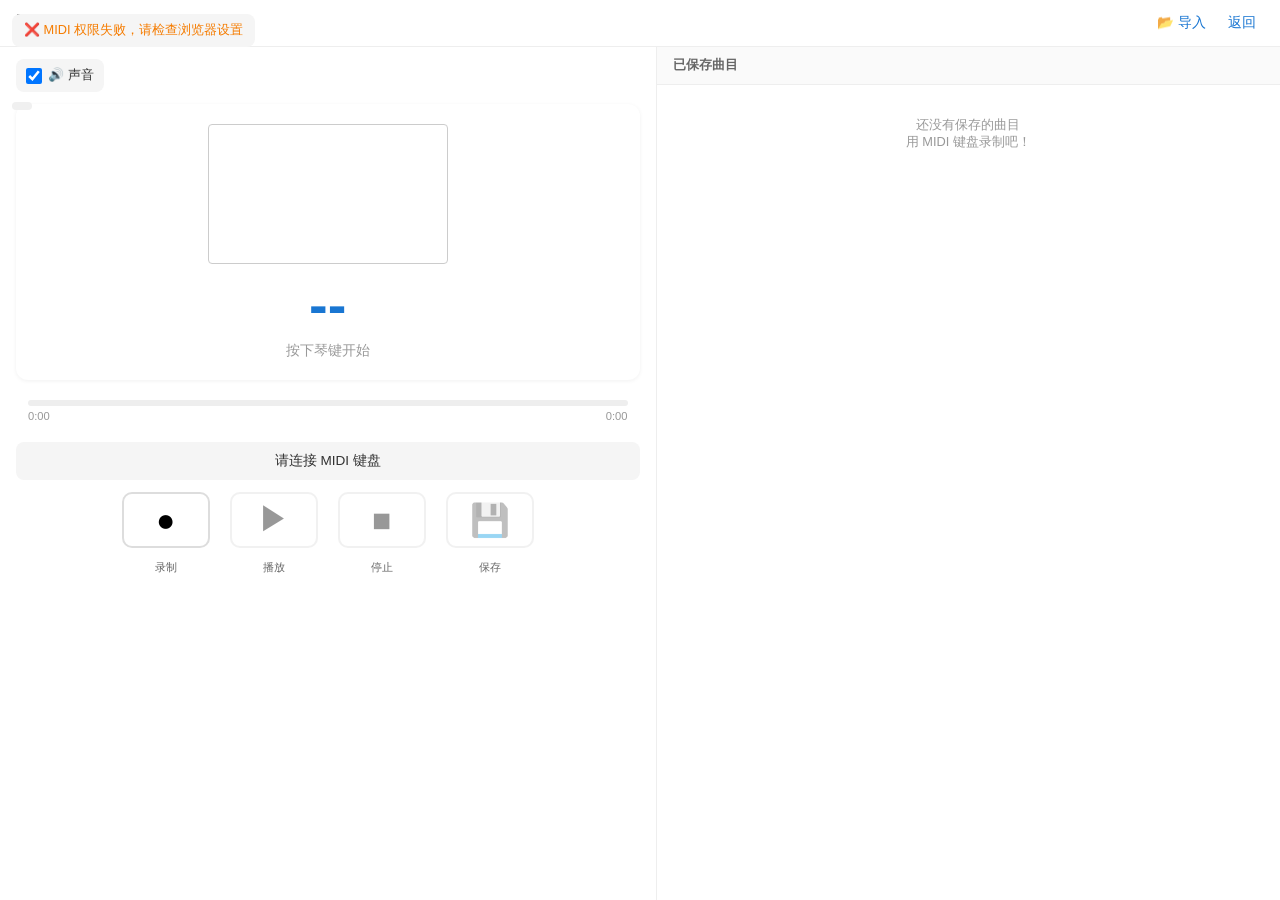
==== recoder/index.html @ d9524396 "accept" ====
<!DOCTYPE html>
<html lang="zh-CN">

<head>
  <meta charset="UTF-8">
  <meta name="viewport" content="width=device-width, initial-scale=1.0, maximum-scale=1.0, user-scalable=no">
  <title>钢琴录制器</title>
  <link rel="stylesheet" href="css/style.css">
  <style>
    * {
      box-sizing: border-box;
    }

    body {
      background: #f5f5f5;
      font-family: -apple-system, "PingFang SC", "Microsoft YaHei", sans-serif;
      color: #333;
      min-height: 100vh;
      display: flex;
      flex-direction: column;
      margin: 0;
    }

    /* 顶部导航 */
    .page-header {
      padding: 10px 16px;
      background: #fff;
      border-bottom: 1px solid #eee;
      display: flex;
      align-items: center;
      justify-content: space-between;
      position: sticky;
      top: 0;
      z-index: 100;
    }

    .page-header h1 {
      font-size: 1rem;
      margin: 0;
    }

    .page-header a,
    .page-header button {
      color: #1976d2;
      text-decoration: none;
      font-size: 0.85rem;
      background: none;
      border: none;
      cursor: pointer;
      padding: 4px 8px;
      border-radius: 4px;
    }

    .page-header button:hover {
      background: #e3f2fd;
    }

    .header-actions {
      display: flex;
      gap: 6px;
      align-items: center;
    }

    #importMidiInput {
      display: none;
    }

    /* 左侧列（竖屏时垂直排列） */
    .left-column {
      display: flex;
      flex-direction: column;
      flex: 1;
      min-height: 0;
      overflow: hidden;
    }

    .recorder-main {
      display: flex;
      flex-direction: column;
      flex: 1;
      min-height: 0;
      overflow: hidden;
    }

    /* 控制面板（竖屏时顶部固定） */
    .control-panel {
      background: #fff;
      padding: 12px 16px;
      display: flex;
      flex-direction: column;
      gap: 12px;
    }

    .control-row {
      display: flex;
      align-items: center;
      gap: 12px;
    }

    .midi-status-bar {
      flex: 1;
      text-align: center;
      padding: 8px 12px;
      background: #f5f5f5;
      border-radius: 8px;
      font-size: 0.8rem;
      color: #666;
    }

    .midi-status-bar.connected {
      color: #2e7d32;
    }

    .midi-status-bar.disconnected {
      color: #f57c00;
    }

    .sound-toggle {
      display: flex;
      align-items: center;
      gap: 6px;
      padding: 8px 10px;
      background: #f5f5f5;
      border-radius: 8px;
      font-size: 0.8rem;
      cursor: pointer;
      white-space: nowrap;
    }

    .sound-toggle input {
      width: 16px;
      height: 16px;
    }

    /* 音符显示 */
    .note-display {
      background: #fff;
      border-radius: 12px;
      padding: 20px;
      text-align: center;
      box-shadow: 0 1px 4px rgba(0,0,0,0.06);
    }

    .note-display .current-note {
      font-size: 3.5rem;
      font-weight: 700;
      color: #1976d2;
      margin-bottom: 4px;
    }

    .note-display .current-note.off {
      color: #bbb;
    }

    .note-display .current-octave {
      font-size: 0.9rem;
      color: #999;
    }

    .note-display .midi-vel {
      font-size: 0.75rem;
      color: #bbb;
      margin-top: 2px;
    }

    /* 录制状态 */
    .record-status {
      text-align: center;
      font-size: 0.85rem;
      padding: 10px;
      border-radius: 8px;
      background: #f5f5f5;
    }

    .record-status.recording {
      background: #ffebee;
      color: #c62828;
    }

    .record-status.playing {
      background: #e3f2fd;
      color: #1976d2;
    }

    /* 录制控制按钮 */
    .record-controls {
      display: flex;
      justify-content: center;
      gap: 20px;
    }

    .recorder-btn {
      width: 56px;
      height: 56px;
      border-radius: 50%;
      border: 2px solid #ddd;
      background: #fff;
      cursor: pointer;
      display: flex;
      align-items: center;
      justify-content: center;
      font-size: 1.3rem;
      transition: all 0.2s ease;
    }

    .recorder-btn:hover {
      transform: scale(1.05);
    }

    .recorder-btn:disabled {
      opacity: 0.4;
      cursor: not-allowed;
    }

    .recorder-btn:disabled:hover {
      transform: none;
    }

    .recorder-btn.rec-btn.active {
      background: #f44336;
      border-color: #f44336;
      color: #fff;
      animation: recPulse 1s ease infinite;
    }

    @keyframes recPulse {
      0%, 100% { box-shadow: 0 0 0 0 rgba(244, 67, 54, 0.5); }
      50% { box-shadow: 0 0 0 10px rgba(244, 67, 54, 0); }
    }

    .btn-label {
      font-size: 0.7rem;
      color: #666;
      margin-top: 4px;
      text-align: center;
    }

    .btn-group {
      display: flex;
      flex-direction: column;
      align-items: center;
    }

    /* 进度条 */
    .progress-container {
      padding: 8px 12px;
      background: #fff;
      border-radius: 8px;
    }

    .progress-bar {
      width: 100%;
      height: 6px;
      background: #eee;
      border-radius: 3px;
      cursor: pointer;
      position: relative;
    }

    .progress-fill {
      height: 100%;
      background: #1976d2;
      border-radius: 3px;
      width: 0%;
      transition: width 0.1s linear;
    }

    .progress-info {
      display: flex;
      justify-content: space-between;
      font-size: 0.7rem;
      color: #999;
      margin-top: 4px;
    }

    /* 曲目列表 */
    .song-list-panel {
      background: #fff;
      border-radius: 12px 12px 0 0;
      box-shadow: 0 -2px 8px rgba(0,0,0,0.06);
      display: flex;
      flex-direction: column;
      flex: 1;
      overflow: hidden;
      min-height: 0;
    }

    .song-list-header {
      padding: 10px 16px;
      font-weight: 600;
      font-size: 0.8rem;
      color: #666;
      background: #fafafa;
      border-bottom: 1px solid #eee;
      flex-shrink: 0;
    }

    .song-list {
      flex: 1;
      overflow-y: auto;
      padding: 8px 12px;
    }

    .song-item {
      padding: 10px;
      border-radius: 8px;
      cursor: pointer;
      display: flex;
      align-items: center;
      gap: 8px;
      margin-bottom: 4px;
    }

    .song-item:hover {
      background: #f5f5f5;
    }

    .song-item.playing {
      background: #e3f2fd;
    }

    .song-item .song-icon {
      font-size: 1.1rem;
    }

    .song-item .song-info {
      flex: 1;
      min-width: 0;
    }

    .song-item .song-name {
      font-size: 0.85rem;
      color: #333;
      white-space: nowrap;
      overflow: hidden;
      text-overflow: ellipsis;
    }

    .song-item .song-meta {
      font-size: 0.7rem;
      color: #999;
    }

    .song-item .del-btn,
    .song-item .export-btn,
    .song-item .edit-btn {
      width: 28px;
      height: 28px;
      border: none;
      background: #f5f5f5;
      color: #666;
      border-radius: 50%;
      cursor: pointer;
      font-size: 0.9rem;
      display: flex;
      align-items: center;
      justify-content: center;
      opacity: 1;
      flex-shrink: 0;
    }

    .song-item .export-btn {
      background: #e3f2fd;
      color: #1976d2;
    }

    .song-item .edit-btn {
      background: #fff3e0;
      color: #f57c00;
    }

    .empty-list {
      text-align: center;
      color: #999;
      font-size: 0.8rem;
      padding: 24px;
    }

    /* 横屏 / 桌面 */
    @media (min-width: 900px) {
      html, body {
        height: 100%;
        overflow: hidden;
      }

      body.recorder-body {
        flex-direction: row;
      }

      /* 左侧列：header + (controls | song-list) */
      .left-column {
        display: flex;
        flex-direction: column;
        width: 480px;
        flex-shrink: 0;
        height: 100%;
        overflow: hidden;
      }

      .page-header {
        flex-shrink: 0;
        height: auto;
      }

      .recorder-main {
        flex: 1;
        flex-direction: row;
        overflow: hidden;
        min-height: 0;
        padding: 0;
        gap: 0;
      }

      .control-panel {
        flex: 1;
        background: #fff;
        min-width: 0;
        overflow-y: auto;
        border-radius: 0;
        box-shadow: none;
      }

      .song-list-panel {
        width: 300px;
        flex-shrink: 0;
        border-radius: 0;
        box-shadow: none;
        border-left: 1px solid #eee;
        height: 100%;
      }

      .song-list {
        height: 100%;
      }
    }

      .song-list-header {
        position: sticky;
        top: 0;
      }
    }
  </style>
</head>

<body class="recorder-body">
  <!-- 左侧：竖屏布局的控制区 -->
  <div class="left-column">
    <div class="page-header">
      <h1>🎹 钢琴录制器</h1>
      <div class="header-actions">
        <button id="importMidiBtn">📂 导入</button>
        <input type="file" id="importMidiInput" accept=".mid,.midi">
        <a href="index.html">返回</a>
      </div>
    </div>

    <div class="recorder-main">
      <!-- 控制面板 -->
      <div class="control-panel">
        <div class="control-row">
          <div class="midi-status-bar" id="midiStatus">🎹 等待 MIDI 设备...</div>
          <label class="sound-toggle">
            <input type="checkbox" id="soundToggle" checked>
            <span>🔊 声音</span>
          </label>
        </div>

        <div class="note-display">
          <canvas id="staffCanvas" style="width:240px;height:140px;display:block;margin:0 auto 8px;background:#fff;border:1px solid #ccc;border-radius:4px"></canvas>
          <div class="current-note" id="currentNote">--</div>
          <div class="current-octave" id="currentOctave">按下琴键开始</div>
          <div class="midi-vel" id="velDisplay"></div>
        </div>

        <div class="progress-container">
          <div class="progress-bar" id="progressBar">
            <div class="progress-fill" id="progressFill"></div>
          </div>
          <div class="progress-info">
            <span id="progressStart">0:00</span>
            <span id="progressEnd">0:00</span>
          </div>
        </div>

        <div class="record-status" id="recordStatus">准备就绪 - 请连接 MIDI 键盘</div>

        <div class="record-controls">
          <div class="btn-group">
            <button class="recorder-btn rec-btn" id="recBtn">●</button>
            <div class="btn-label">录制</div>
          </div>
          <div class="btn-group">
            <button class="recorder-btn" id="playBtn" disabled>▶</button>
            <div class="btn-label">播放</div>
          </div>
          <div class="btn-group">
            <button class="recorder-btn" id="stopBtn" disabled>■</button>
            <div class="btn-label">停止</div>
          </div>
          <div class="btn-group">
            <button class="recorder-btn" id="saveBtn" disabled>💾</button>
            <div class="btn-label">保存</div>
          </div>
        </div>
      </div>

      <!-- 曲目列表 -->
      <div class="song-list-panel">
        <div class="song-list-header">已保存曲目</div>
        <div class="song-list" id="songList"></div>
      </div>
    </div>
  </div>

  <script src="js/config.js"></script>
  <script src="js/audio.js"></script>
  <script src="js/midi.js"></script>
  <script src="js/staff.js"></script>
  <script>
    const recordStatus = document.getElementById('recordStatus');
    const currentNoteEl = document.getElementById('currentNote');
    const currentOctaveEl = document.getElementById('currentOctave');
    const velDisplayEl = document.getElementById('velDisplay');
    const recBtn = document.getElementById('recBtn');
    const playBtn = document.getElementById('playBtn');
    const stopBtn = document.getElementById('stopBtn');
    const saveBtn = document.getElementById('saveBtn');
    const midiStatusEl = document.getElementById('midiStatus');
    const songListEl = document.getElementById('songList');
    const progressFill = document.getElementById('progressFill');
    const progressBar = document.getElementById('progressBar');
    const progressStart = document.getElementById('progressStart');
    const progressEnd = document.getElementById('progressEnd');
    const soundToggle = document.getElementById('soundToggle');

    let isRecording = false;
    let isPlaying = false;
    let recordedEvents = [];
    let recordStartTime = 0;
    let playbackIndex = 0;
    let playbackTimeout = null;
    let savedSongs = JSON.parse(localStorage.getItem('piano_recordings_v2') || '[]');
    let currentPlayingIndex = -1;
    let midiConnected = false;
    let currentSongEvents = null;

    // 声音开关 - 从 localStorage 读取或默认开启
    const savedSound = localStorage.getItem('piano_sound_enabled');
    const initialSound = savedSound === null ? true : savedSound === 'true';
    soundEnabled = initialSound;
    soundToggle.checked = soundEnabled;
    soundToggle.parentElement.querySelector('span').textContent = soundEnabled ? '🔊 声音' : '🔇 静音';

    // 点击任意按钮时初始化音频
    function initAudioOnFirstClick() {
      if (typeof initAudio === 'function') initAudio();
      document.removeEventListener('click', initAudioOnFirstClick);
    }
    document.addEventListener('click', initAudioOnFirstClick);

    soundToggle.addEventListener('change', () => {
      soundEnabled = soundToggle.checked;
      localStorage.setItem('piano_sound_enabled', soundEnabled);
      soundToggle.parentElement.querySelector('span').textContent = soundEnabled ? '🔊 声音' : '🔇 静音';
    });

    // 格式化时间
    function formatTime(ms) {
      const seconds = Math.floor(ms / 1000);
      const mins = Math.floor(seconds / 60);
      const secs = seconds % 60;
      return `${mins}:${secs.toString().padStart(2, '0')}`;
    }

    // 更新进度条
    function updateProgress(eventIndex, totalEvents, events) {
      if (!events || totalEvents === 0) {
        progressFill.style.width = '0%';
        progressStart.textContent = '0:00';
        progressEnd.textContent = '0:00';
        return;
      }
      const percent = totalEvents > 0 ? (eventIndex / totalEvents) * 100 : 0;
      progressFill.style.width = percent + '%';
      const cur = eventIndex < events.length ? events[eventIndex].t : events[events.length - 1].t;
      const end = events[events.length - 1].t;
      progressStart.textContent = formatTime(cur);
      progressEnd.textContent = formatTime(end);
    }

    // 进度条点击跳转
    progressBar.addEventListener('click', (e) => {
      if (!isPlaying || !currentSongEvents || currentSongEvents.length === 0) return;
      const rect = progressBar.getBoundingClientRect();
      const percent = (e.clientX - rect.left) / rect.width;
      const targetEventIndex = Math.floor(percent * currentSongEvents.length);
      if (targetEventIndex >= 0 && targetEventIndex < currentSongEvents.length) {
        clearTimeout(playbackTimeout);
        playbackIndex = targetEventIndex;
        playNextEvent();
      }
    });

    // 格式化音符名称 (如 C5, B5 显示为大写字母+数字角标)
    function formatNoteName(midiNote) {
      const notes = ['C', 'C#', 'D', 'D#', 'E', 'F', 'F#', 'G', 'G#', 'A', 'A#', 'B'];
      const noteIndex = midiNote % 12;
      const octave = Math.floor(midiNote / 12) - 1;
      const baseName = notes[noteIndex];
      // 只需要显示到 C6
      if (octave >= 6) return baseName + '6';
      return baseName + octave;
    }

    // 显示音符 - 使用 requestAnimationFrame 异步渲染
    // 从 staff.js 获取 canvas，因为 staff.js 移除了全局变量
    function renderNote(params) {
      const { type, info, m, v } = params;
      const staffCanvas = document.getElementById('staffCanvas');
      if (type === 'on') {
        currentNoteEl.textContent = formatNoteName(m);
        currentNoteEl.classList.remove('off');
        currentOctaveEl.textContent = `MIDI: ${m}`;
        velDisplayEl.textContent = `力度: ${v}`;

        // 绘制五线谱 - 只显示当前按下的音符
        if (info && staffCanvas) {
          // 随机决定显示升号还是降号
          const noteData = { ...info, useFlat: Math.random() > 0.5 };
          const mode = m >= 60 ? 'rh' : 'lh';
          drawGameStaff(mode, mode === 'rh' ? noteData : null, mode === 'lh' ? noteData : null, false, '', null, [], staffCanvas);
        }
      } else {
        currentNoteEl.textContent = formatNoteName(m);
        currentNoteEl.classList.add('off');
        currentOctaveEl.textContent = `MIDI: ${m}`;
        velDisplayEl.textContent = '';
      }
    }

    function displayNote(type, m, v) {
      const info = NOTES_DATA.find(n => n.m === m);
      requestAnimationFrame(() => renderNote({ type, info, m, v }));
    }

    // NOTE ON
    function handleKeyOn(m, velocity = 100) {
      if (soundEnabled) playNoteSound(m, velocity);
      sendMIDINoteOn && sendMIDINoteOn(m, velocity);
      displayNote('on', m, velocity);
      if (isRecording) {
        const t = Date.now() - recordStartTime;
        recordedEvents.push({ type: 'on', m, v: velocity, t });
        recordStatus.textContent = `🔴 录制中... ${recordedEvents.length} 事件`;
        updateProgress(recordedEvents.length, recordedEvents.length, recordedEvents);
      }
    }

    // NOTE OFF
    function handleKeyOff(m, velocity = 0) {
      sendMIDINoteOff && sendMIDINoteOff(m, velocity);
      displayNote('off', m, velocity);
      if (isRecording) {
        const t = Date.now() - recordStartTime;
        recordedEvents.push({ type: 'off', m, v: velocity, t });
        recordStatus.textContent = `🔴 录制中... ${recordedEvents.length} 事件`;
        updateProgress(recordedEvents.length, recordedEvents.length, recordedEvents);
      }
    }

    function updateMidiStatus(text, connected) {
      midiStatusEl.textContent = text;
      midiStatusEl.className = 'midi-status-bar ' + (connected ? 'connected' : 'disconnected');
      midiConnected = connected;
      updateRecordStatus();
    }

    function updateRecordStatus() {
      if (!midiConnected) {
        recordStatus.textContent = '请连接 MIDI 键盘';
        recordStatus.className = 'record-status';
        return;
      }
      if (isRecording) {
        recordStatus.textContent = `🔴 录制中... ${recordedEvents.length} 事件`;
        recordStatus.className = 'record-status recording';
      } else if (isPlaying) {
        recordStatus.textContent = '▶ 播放中...';
        recordStatus.className = 'record-status playing';
      } else if (recordedEvents.length > 0) {
        recordStatus.textContent = `已录制 ${recordedEvents.length} 事件，可播放或保存`;
        recordStatus.className = 'record-status';
      } else {
        recordStatus.textContent = '✅ MIDI 已连接，开始弹奏录制';
        recordStatus.className = 'record-status';
      }
    }

    function startRecording() {
      if (!midiConnected) { alert('请先连接 MIDI 键盘！'); return; }
      if (isPlaying) stopPlayback();
      recordedEvents = [];
      recordStartTime = Date.now();
      isRecording = true;
      isPlaying = false;
      recBtn.classList.add('active');
      playBtn.disabled = true;
      stopBtn.disabled = false;
      saveBtn.disabled = true;
      currentSongEvents = null;
      updateProgress(0, 0, null);
      updateRecordStatus();
    }

    function stopRecording() {
      isRecording = false;
      recBtn.classList.remove('active');
      playBtn.disabled = recordedEvents.length === 0;
      stopBtn.disabled = true;
      saveBtn.disabled = recordedEvents.length === 0;
      currentSongEvents = recordedEvents;
      updateProgress(0, recordedEvents.length, recordedEvents);
      updateRecordStatus();
    }

    function playRecording() {
      if (recordedEvents.length === 0) return;
      if (isPlaying) { stopPlayback(); return; }
      isPlaying = true;
      isRecording = false;
      playbackIndex = 0;
      recBtn.disabled = true;
      playBtn.textContent = '⏸';
      stopBtn.disabled = false;
      saveBtn.disabled = true;
      currentSongEvents = recordedEvents;
      updateRecordStatus();
      playNextEvent();
    }

    function playNextEvent() {
      if (!isPlaying || !currentSongEvents || playbackIndex >= currentSongEvents.length) {
        stopPlayback();
        updateRecordStatus();
        return;
      }
      const ev = currentSongEvents[playbackIndex];
      if (ev.type === 'on') {
        if (soundEnabled) playNoteSound(ev.m, ev.v);
        sendMIDINoteOn && sendMIDINoteOn(ev.m, ev.v);
        displayNote('on', ev.m, ev.v);
      } else {
        sendMIDINoteOff && sendMIDINoteOff(ev.m, ev.v);
        displayNote('off', ev.m, ev.v);
      }
      updateProgress(playbackIndex, currentSongEvents.length, currentSongEvents);
      playbackIndex++;
      let delay = 100;
      if (playbackIndex < currentSongEvents.length) {
        delay = currentSongEvents[playbackIndex].t - ev.t;
        delay = Math.max(0, Math.min(5000, delay));
      }
      playbackTimeout = setTimeout(playNextEvent, delay);
    }

    function stopPlayback() {
      isPlaying = false;
      if (playbackTimeout) { clearTimeout(playbackTimeout); playbackTimeout = null; }
      playBtn.textContent = '▶';
      recBtn.disabled = false;
      playBtn.disabled = recordedEvents.length === 0;
      stopBtn.disabled = true;
      saveBtn.disabled = recordedEvents.length === 0;
      updateProgress(playbackIndex, currentSongEvents ? currentSongEvents.length : 0, currentSongEvents);
    }

    function clearDisplay() {
      currentNoteEl.textContent = '--';
      currentNoteEl.classList.remove('off');
      currentOctaveEl.textContent = '按下琴键开始';
      velDisplayEl.textContent = '';
    }

    function saveRecording() {
      if (recordedEvents.length === 0) return;
      const name = '我的作品 ' + (savedSongs.length + 1);
      const song = { name, events: recordedEvents, date: new Date().toLocaleDateString() };
      savedSongs.push(song);
      localStorage.setItem('piano_recordings_v2', JSON.stringify(savedSongs));
      renderSongList();
      recordStatus.textContent = `💾 "${name}" 已保存！`;
      updateRecordStatus();
    }

    function playSong(index) {
      const song = savedSongs[index];
      if (!song) return;
      if (isPlaying) stopPlayback();
      currentPlayingIndex = index;
      currentSongEvents = song.events;
      renderSongList();
      isPlaying = true;
      isRecording = false;
      playbackIndex = 0;
      recBtn.disabled = true;
      playBtn.textContent = '⏸';
      stopBtn.disabled = false;
      saveBtn.disabled = true;
      recordStatus.textContent = `▶ ${song.name}`;
      recordStatus.className = 'record-status playing';
      playNextEvent();
    }

    function deleteSong(index) {
      if (!confirm('确定删除这首曲子？')) return;
      savedSongs.splice(index, 1);
      localStorage.setItem('piano_recordings_v2', JSON.stringify(savedSongs));
      renderSongList();
    }

    function renderSongList() {
      if (savedSongs.length === 0) {
        songListEl.innerHTML = '<div class="empty-list">还没有保存的曲目<br>用 MIDI 键盘录制吧！</div>';
        return;
      }
      songListEl.innerHTML = savedSongs.map((song, i) => `
        <div class="song-item ${currentPlayingIndex === i ? 'playing' : ''}" onclick="playSong(${i})">
          <span class="song-icon">🎹</span>
          <div class="song-info">
            <div class="song-name">${song.name}</div>
            <div class="song-meta">${song.events.length}事件 · ${song.date}</div>
          </div>
          <button class="edit-btn" onclick="event.stopPropagation(); editSong(${i})" title="编辑">✏️</button>
          <button class="export-btn" onclick="event.stopPropagation(); exportSong(${i})" title="导出">📤</button>
          <button class="del-btn" onclick="event.stopPropagation(); deleteSong(${i})">×</button>
        </div>
      `).join('');
    }

    function editSong(index) {
      const song = savedSongs[index];
      if (!song) return;
      const newName = prompt('请输入新的曲名：', song.name);
      if (!newName || newName === song.name) return;
      savedSongs[index].name = newName;
      localStorage.setItem('piano_recordings_v2', JSON.stringify(savedSongs));
      renderSongList();
    }

    recBtn.addEventListener('click', () => { if (isRecording) stopRecording(); else startRecording(); });
    playBtn.addEventListener('click', playRecording);
    stopBtn.addEventListener('click', () => { stopPlayback(); });
    saveBtn.addEventListener('click', saveRecording);

    window.handleKeyOn = handleKeyOn;
    window.handleKeyOff = handleKeyOff;

    // =====================
    // MIDI 导入
    // =====================
    const importMidiBtn = document.getElementById('importMidiBtn');
    const importMidiInput = document.getElementById('importMidiInput');

    importMidiBtn.addEventListener('click', () => importMidiInput.click());
    importMidiInput.addEventListener('change', (e) => {
      const file = e.target.files[0];
      if (!file) return;
      const reader = new FileReader();
      reader.onload = (ev) => {
        try {
          const events = parseMidiFile(ev.target.result, file.name);
          if (events && events.length > 0) {
            recordedEvents = events;
            currentSongEvents = events;
            playBtn.disabled = false;
            saveBtn.disabled = false;
            updateRecordStatus();
            recordStatus.textContent = `📥 已导入 ${events.length} 事件`;
            updateProgress(0, events.length, events);
          } else {
            alert('未能解析MIDI文件或文件中没有音符事件');
          }
        } catch (err) {
          alert('解析MIDI文件失败: ' + err.message);
        }
      };
      reader.readAsArrayBuffer(file);
      e.target.value = '';
    });

    function parseMidiFile(buffer, fileName) {
      const view = new DataView(buffer);
      const events = [];
      if (readStr(view, 0, 4) !== 'MThd') throw new Error('无效的MIDI文件');
      const headerLen = view.getUint32(4, false);
      const format = view.getUint16(8, false);
      const numTracks = view.getUint16(10, false);
      const ticksPerQuarter = view.getUint16(12, false);
      if (ticksPerQuarter === 0) throw new Error('不支持的TicksPerQuarter');

      let offset = 8 + headerLen;
      const defTempo = 500000;

      for (let track = 0; track < numTracks; track++) {
        if (readStr(view, offset, 4) !== 'MTrk') break;
        const trackLen = view.getUint32(offset + 4, false);
        offset += 8;
        const trackEnd = offset + trackLen;
        let trackTicks = 0;
        const runningStatus = { cmd: 0 };

        while (offset < trackEnd) {
          const delta = readVarLen(view, offset);
          offset += delta.bytes;
          trackTicks += delta.value;
          let m = view.getUint8(offset);
          offset++;
          let status = m;
          if ((m & 0x80) === 0) { status = runningStatus.cmd; offset--; }
          else { runningStatus.cmd = m; }
          const cmd = status & 0xf0;

          if (cmd === 0x90) {
            const note = view.getUint8(offset);
            const velocity = view.getUint8(offset + 1);
            offset += 2;
            const t = Math.round(trackTicks / ticksPerQuarter * defTempo / 1000);
            if (velocity > 0) events.push({ type: 'on', m: note, v: velocity, t });
            else events.push({ type: 'off', m: note, v: 0, t });
          } else if (cmd === 0x80) {
            const note = view.getUint8(offset);
            const velocity = view.getUint8(offset + 1);
            offset += 2;
            const t = Math.round(trackTicks / ticksPerQuarter * defTempo / 1000);
            events.push({ type: 'off', m: note, v: velocity, t });
          } else if (cmd === 0xa0) { offset += 2; }
          else if (cmd === 0xb0) { offset += 2; }
          else if (cmd === 0xc0) { offset++; }
          else if (cmd === 0xd0) { offset++; }
          else if (cmd === 0xe0) { offset += 2; }
          else if (status === 0xff) {
            const metaType = view.getUint8(offset); offset++;
            const metaLen = readVarLen(view, offset);
            offset += metaLen.bytes + metaLen.value;
          } else if (status === 0xf0 || status === 0xf7) {
            const sysexLen = readVarLen(view, offset);
            offset += sysexLen.bytes + sysexLen.value;
          }
        }
        offset = trackEnd;
      }
      events.sort((a, b) => a.t - b.t);
      return events;
    }

    function readStr(view, offset, len) {
      let s = '';
      for (let i = 0; i < len; i++) s += String.fromCharCode(view.getUint8(offset + i));
      return s;
    }

    function readVarLen(view, offset) {
      let value = 0, bytes = 0, b;
      do { b = view.getUint8(offset + bytes); bytes++; value = (value << 7) + (b & 0x7f); }
      while ((b & 0x80) !== 0 && bytes < 4);
      return { value, bytes };
    }

    // =====================
    // MIDI 导出
    // =====================
    function exportSong(index) {
      const song = savedSongs[index];
      if (!song) return;
      exportMidi(song.events, song.name);
    }

    function exportMidi(events, fileName) {
      const ticksPerQuarter = 480;
      const msToTicks = (ms) => Math.round(ms / 1000 * ticksPerQuarter * 2);
      const trackEvents = [];
      let lastTick = 0;
      events.forEach(ev => {
        const tick = msToTicks(ev.t);
        const delta = tick - lastTick;
        lastTick = tick;
        const deltaBytes = encodeVarLen(delta);
        if (ev.type === 'on') trackEvents.push(...deltaBytes, 0x90, ev.m, ev.v);
        else trackEvents.push(...deltaBytes, 0x80, ev.m, ev.v || 0);
      });
      trackEvents.push(0x00, 0xff, 0x2f, 0x00);
      const trackData = new Uint8Array(trackEvents);
      const trackLen = trackData.length;
      const trackChunk = new Uint8Array(8 + trackLen);
      const tc = new TextEncoder();
      tc.encodeInto('MTrk', trackChunk);
      trackChunk[4] = (trackLen >> 24) & 0xff; trackChunk[5] = (trackLen >> 16) & 0xff;
      trackChunk[6] = (trackLen >> 8) & 0xff; trackChunk[7] = trackLen & 0xff;
      trackChunk.set(trackData, 8);
      const headerChunk = new Uint8Array(14);
      tc.encodeInto('MThd', headerChunk);
      headerChunk[4] = 0; headerChunk[5] = 0; headerChunk[6] = 0; headerChunk[7] = 6;
      headerChunk[8] = 0; headerChunk[9] = 0; headerChunk[10] = 0; headerChunk[11] = 1;
      headerChunk[12] = (ticksPerQuarter >> 8) & 0xff; headerChunk[13] = ticksPerQuarter & 0xff;
      const midi = new Uint8Array(headerChunk.length + trackChunk.length);
      midi.set(headerChunk); midi.set(trackChunk, headerChunk.length);
      const blob = new Blob([midi], { type: 'audio/midi' });
      const url = URL.createObjectURL(blob);
      const a = document.createElement('a');
      a.href = url; a.download = fileName + '.mid'; a.click();
      URL.revokeObjectURL(url);
    }

    function encodeVarLen(value) {
      const bytes = [];
      let v = value;
      bytes.push(v & 0x7f);
      while ((v >>= 7) > 0) bytes.push((v & 0x7f) | 0x80);
      bytes.reverse();
      return bytes;
    }

    // 初始化
    renderSongList();
    initMIDI();
    updateProgress(0, 0, null);
    clearDisplay();
  </script>
</body>

</html>
---- recoder/css/style.css ----
* {
  margin: 0;
  padding: 0;
  box-sizing: border-box;
}

html, body {
  height: 100%;
  overflow: hidden;
}

body {
  font-family: -apple-system, "PingFang SC", "Microsoft YaHei", sans-serif;
  background: #f5f5f5;
  display: flex;
  flex-direction: column;
  color: #333;
  touch-action: pan-y;
}

/* ========== 设置按钮 ========== */
.settings-btn {
  position: fixed;
  top: 16px;
  right: 16px;
  z-index: 200;
  width: 44px;
  height: 44px;
  border-radius: 12px;
  background: rgba(255, 255, 255, 0.9);
  backdrop-filter: blur(10px);
  border: 1px solid rgba(0, 0, 0, 0.1);
  color: #333;
  cursor: pointer;
  display: flex;
  align-items: center;
  justify-content: center;
  transition: all 0.25s ease;
  box-shadow: 0 4px 12px rgba(0, 0, 0, 0.15);
}

.settings-btn:hover {
  background: #fff;
  transform: scale(1.05);
}

.settings-btn:active {
  transform: scale(0.95);
}

/* ========== 遮罩层 ========== */
.settings-overlay {
  position: fixed;
  inset: 0;
  background: rgba(0, 0, 0, 0.4);
  backdrop-filter: blur(4px);
  z-index: 300;
  opacity: 0;
  visibility: hidden;
  transition: opacity 0.3s ease, visibility 0.3s ease;
}

.settings-overlay.open {
  opacity: 1;
  visibility: visible;
}

/* ========== 右侧设置面板 ========== */
.settings-panel {
  position: fixed;
  top: 0;
  right: 0;
  width: 320px;
  max-width: 85vw;
  height: 100vh;
  background: #ffffff;
  backdrop-filter: blur(20px);
  z-index: 400;
  transform: translateX(100%);
  transition: transform 0.35s cubic-bezier(0.4, 0, 0.2, 1);
  display: flex;
  flex-direction: column;
  box-shadow: -4px 0 20px rgba(0, 0, 0, 0.2);
}

.settings-panel.open {
  transform: translateX(0);
}

.settings-header {
  display: flex;
  align-items: center;
  justify-content: space-between;
  padding: 20px 20px 16px;
  border-bottom: 1px solid #eee;
}

.settings-header h2 {
  font-size: 1.3rem;
  font-weight: 600;
  color: #333;
  letter-spacing: 0.02em;
}

.close-btn {
  width: 36px;
  height: 36px;
  border-radius: 10px;
  background: #f0f0f0;
  border: none;
  color: #666;
  cursor: pointer;
  display: flex;
  align-items: center;
  justify-content: center;
  transition: all 0.2s ease;
}

.close-btn:hover {
  background: #e0e0e0;
  color: #333;
}

.settings-content {
  flex: 1;
  overflow-y: auto;
  padding: 16px 20px 32px;
}

.settings-content::-webkit-scrollbar {
  width: 4px;
}

.settings-content::-webkit-scrollbar-track {
  background: transparent;
}

.settings-content::-webkit-scrollbar-thumb {
  background: #ddd;
  border-radius: 2px;
}

.midi-status {
  text-align: center;
  font-size: 0.8rem;
  padding: 10px;
  margin-bottom: 16px;
  background: #f5f5f5;
  border-radius: 10px;
  color: #888;
}

.settings-section {
  margin-bottom: 24px;
}

.settings-section h3 {
  font-size: 0.75rem;
  font-weight: 600;
  text-transform: uppercase;
  letter-spacing: 0.08em;
  color: #999;
  margin-bottom: 10px;
}

.btn-group {
  display: flex;
  flex-wrap: wrap;
  gap: 8px;
}

.btn-group button {
    padding: 0px 42px;
    /* border: 20px solid #ddd; */
    background: #fff;
    border-radius: 10px;
    cursor: pointer;
    font-size: 0.85rem;
    color: #000000;
    transition: all 0.2s ease;
    font-weight: 500;
    font-size: xx-large;
}

.btn-group button:hover {
  background: #f5f5f5;
  border-color: #ccc;
}

.btn-group button.on {
  background: #333;
  color: #fff;
  border-color: #333;
  font-weight: 600;
  box-shadow: 0 2px 8px rgba(0, 0, 0, 0.15);
}

.custom-range {
  background: #f8f8f8;
  padding: 14px;
  border-radius: 12px;
  margin-top: -8px;
}

.range-selectors {
  display: flex;
  align-items: center;
  gap: 10px;
}

.range-selectors span {
  color: #999;
  font-size: 0.85rem;
}

.range-selectors select {
  flex: 1;
  padding: 10px 12px;
  border-radius: 8px;
  border: 1px solid #ddd;
  background: #fff;
  color: #333;
  font-size: 0.9rem;
  cursor: pointer;
  outline: none;
  transition: border-color 0.2s ease;
}

.range-selectors select:focus {
  border-color: #333;
}

.stats-section {
  background: #f8f8f8;
  padding: 16px;
  border-radius: 12px;
}

.stats-grid {
  display: grid;
  grid-template-columns: repeat(3, 1fr);
  gap: 12px;
}

.stat-item {
  text-align: center;
}

.stat-value {
  font-size: 1.8rem;
  font-weight: 700;
  color: #333;
  line-height: 1.2;
}

.stat-label {
  font-size: 0.7rem;
  color: #999;
  text-transform: uppercase;
  letter-spacing: 0.05em;
  margin-top: 4px;
}

/* ========== 主显示区域 ========== */
.main-area {
  display: flex;
  flex-direction: column;
  height: 100vh;
  padding: 0 12px;
  overflow: hidden;
}

/* ========== 顶部状态栏 ========== */
.top-bar {
  display: flex;
  align-items: center;
  justify-content: center;
  padding: 12px 4px;
  margin-top: 50px;
}
.midi-vel {
  position: fixed;
  left: 12px;
  top: 100px;
  font-size: 0.7rem;
  color: #232323;
  background: #f0f0f0;
  padding: 4px 10px;
  border-radius: 20px;
  z-index: 100;
}

.midi-status {
  position: fixed;
  left: 12px;
  top: 14px;
  font-size: 0.7rem;
  color: #999;
  background: #f0f0f0;
  padding: 4px 10px;
  border-radius: 20px;
  z-index: 100;
  max-width: 200px;
  white-space: nowrap;
  overflow: hidden;
  text-overflow: ellipsis;
}

.midi-status.connected {
  color: #2e7d32;
  background: #e8f5e9;
  white-space: normal;
  max-width: 300px;
}

.midi-status-bar {
  position: fixed;
  left: 12px;
  top: 14px;
  font-size: 0.7rem;
  color: #999;
  background: #f0f0f0;
  padding: 4px 10px;
  border-radius: 20px;
  z-index: 100;
}

.midi-status-bar.connected {
  color: #2e7d32;
  background: #e8f5e9;
}

.stats {
  display: flex;
  gap: 24px;
}

.stat {
  display: flex;
  flex-direction: column;
  align-items: center;
  min-width: 50px;
}

.stat-num {
  font-size: 1.3rem;
  font-weight: 700;
  color: #333;
  line-height: 1.2;
  transition: transform 0.1s ease;
}

.stat-text {
  font-size: 0.65rem;
  color: #999;
}

/* ========== 录制控制 ========== */
.record-controls-top {
  display: flex;
  align-items: center;
  gap: 8px;
}

.rec-btn {
  width: 36px;
  height: 36px;
  border-radius: 50%;
  border: 2px solid #ccc;
  background: #fff;
  color: #ccc;
  font-size: 1rem;
  cursor: pointer;
  display: flex;
  align-items: center;
  justify-content: center;
  transition: all 0.2s ease;
}

.rec-btn.record-on {
  background: #f44336;
  border-color: #f44336;
  color: #fff;
  animation: recPulse 1s ease infinite;
}

.rec-btn:hover {
  transform: scale(1.05);
}

.ctrl-btn {
  width: 34px;
  height: 34px;
  border-radius: 8px;
  border: 1px solid #ccc;
  background: #fff;
  color: #333;
  font-size: 0.85rem;
  cursor: pointer;
  display: flex;
  align-items: center;
  justify-content: center;
  transition: all 0.2s ease;
}

.ctrl-btn:hover {
  background: #f5f5f5;
}

@keyframes recPulse {
  0%, 100% { box-shadow: 0 0 0 0 rgba(244, 67, 54, 0.4); }
  50% { box-shadow: 0 0 0 8px rgba(244, 67, 54, 0); }
}

/* ========== 已保存曲目列表 ========== */
.saved-song-list-left {
  position: fixed;
  left: 16px;
  top: 70px;
  width: 180px;
  max-height: calc(100vh - 150px);
  background: rgba(255, 255, 255, 0.98);
  border-radius: 12px;
  box-shadow: 0 4px 16px rgba(0, 0, 0, 0.15);
  z-index: 90;
  overflow: hidden;
  display: flex;
  flex-direction: column;
}

.saved-song-list-left .list-header {
  padding: 10px 12px;
  font-size: 0.75rem;
  font-weight: 600;
  color: #666;
  background: #f5f5f5;
  border-bottom: 1px solid #eee;
}

#savedSongList {
  flex: 1;
  overflow-y: auto;
  padding: 6px;
}

#savedSongList .no-songs {
  text-align: center;
  color: #999;
  font-size: 0.75rem;
  padding: 12px;
}

.saved-song-item {
  display: flex;
  align-items: center;
  padding: 8px 6px;
  border-radius: 6px;
  gap: 6px;
}

.saved-song-item:hover {
  background: #f5f5f5;
}

.saved-song-item .song-name {
  flex: 1;
  font-size: 0.8rem;
  color: #333;
  cursor: pointer;
}

.saved-song-item .song-name:hover {
  color: #1976d2;
}

.saved-song-item .song-date {
  font-size: 0.65rem;
  color: #999;
}

.saved-song-item .del-btn {
  width: 20px;
  height: 20px;
  border: none;
  background: #ffebee;
  color: #c62828;
  border-radius: 50%;
  cursor: pointer;
  font-size: 0.9rem;
  line-height: 1;
  display: flex;
  align-items: center;
  justify-content: center;
}

.saved-song-item .del-btn:hover {
  background: #ffcdd2;
}

/* 正确数字 - 绿色 */
.stat:nth-child(1) .stat-num {
  color: #2e7d32;
}

/* 连对特效 - 答对时跳动一次 */
.stat-num.pop {
  animation: statPop 0.3s ease;
}

@keyframes statPop {
  0% { transform: scale(1); }
  50% { transform: scale(1.5); }
  100% { transform: scale(1); }
}

/* 弹对时的反馈光效 */
.fb.ok::before {
  content: '';
  position: absolute;
  inset: 0;
  background: linear-gradient(90deg, transparent, rgba(255,255,255,0.4), transparent);
  animation: shine 0.6s ease;
}

@keyframes shine {
  0% { transform: translateX(-100%); }
  100% { transform: translateX(100%); }
}

/* ========== 谱子区域 ========== */
.sb {
  flex: 1;
  display: flex;
  align-items: center;
  justify-content: center;
  background: #fff;
  border-radius: 10px;
  padding: 10px;
  box-shadow: 0 2px 8px rgba(0, 0, 0, 0.06);
  overflow: hidden;
  min-height: 0;
}

canvas#S {
  display: block;
  width: 100%;
  height: 100%;
  object-fit: contain;
}

.fb {
  text-align: center;
  font-size: 0.9rem;
  font-weight: 600;
  border-radius: 8px;
  margin: 6px 0;
  min-height: 34px;
  display: flex;
  align-items: center;
  justify-content: center;
  transition: all 0.3s ease;
  color: #333;
}

.fb.ok {
  background: #e8f5e9;
  color: #2e7d32;
  animation: pop 0.3s;
}

.fb.no {
  background: #ffebee;
  color: #c62828;
  animation: shk 0.4s;
}

.piano-wrapper {
  align-items: center;
  justify-content: center;
  padding: 8px 0;
  flex-shrink: 0;
}

/* ========== 钢琴键盘 ========== */
.piano {
  display: flex;
  justify-content: center;
  user-select: none;
}

.wk {
  flex: 0 0 42px;
  height: 140px;
  background: linear-gradient(180deg, #ffffff, #f0f0f0);
  border: 1px solid #999;
  border-right: none;
  border-radius: 0 0 4px 4px;
  cursor: pointer;
  position: relative;
  touch-action: none;
  transition: background 0.1s ease;
}

.wk:first-child {
  border-top-left-radius: 5px;
  border-bottom-left-radius: 5px;
}

.wk:last-child {
  border-right: 1px solid #999;
  border-top-right-radius: 5px;
  border-bottom-right-radius: 5px;
}

.wk:hover {
  background: linear-gradient(180deg, #fff, #e8e8e8);
}

/* 黑键hover时白键保持原色 */
.wk:has(.bk:hover) {
  background: linear-gradient(180deg, #ffffff, #f0f0f0);
}

.wk:active {
  background: linear-gradient(180deg, #e8e8e8, #ddd);
}

.wk .lb {
  position: absolute;
  bottom: 8px;
  left: 0;
  right: 0;
  text-align: center;
  font-size: 0.6rem;
  color: #666;
  font-weight: 600;
  pointer-events: none;
}

.bk {
  position: absolute;
  left: 70%;
  width: 60%;
  height: 84px;
  background: linear-gradient(180deg, #2a2a2a, #111);
  border-radius: 0 0 4px 4px;
  cursor: pointer;
  z-index: 2;
  box-shadow: 0 4px 6px rgba(0, 0, 0, 0.4);
  touch-action: none;
  transition: background 0.1s ease;
}

.bk:hover {
  background: linear-gradient(180deg, #3a3a3a, #222);
}

.bk:active {
  height: 82px;
}

.bk .lb {
  position: absolute;
  bottom: 5px;
  left: 0;
  right: 0;
  text-align: center;
  font-size: 0.5rem;
  color: #aaa;
  font-weight: 500;
  pointer-events: none;
}

.wk.ch {
  background: linear-gradient(180deg, #c8e6c9, #a5d6a7) !important;
  border-color: #66bb6a !important;
}

.wk.wh {
  background: linear-gradient(180deg, #ffcdd2, #ef9a9a) !important;
  border-color: #ef5350 !important;
}

.bk.ch {
  background: linear-gradient(180deg, #388e3c, #2e7d32) !important;
}

.bk.wh {
  background: linear-gradient(180deg, #b71c1c, #8e0000) !important;
}

.kd {
  pointer-events: none;
}

/* ========== 动画 ========== */
@keyframes pop {
  0% { transform: scale(0.95); }
  50% { transform: scale(1.03); }
  100% { transform: scale(1); }
}

@keyframes shk {
  0%, 100% { transform: translateX(0); }
  25% { transform: translateX(-5px); }
  75% { transform: translateX(5px); }
}

/* ========== 横屏模式 ========== */
@media (max-height: 500px) and (orientation: landscape) {
  body {
    padding: 0;
    background: #f5f5f5;
  }

  .settings-btn {
    top: 8px;
    right: 8px;
    width: 38px;
    height: 38px;
  }

  .settings-panel {
    width: 280px;
  }

  .settings-header {
    padding: 14px 16px 12px;
  }

  .settings-content {
    padding: 12px 16px 20px;
  }

  .settings-section {
    margin-bottom: 16px;
  }

  .btn-group button {
    padding: 8px 12px;
    font-size: 0.8rem;
  }

  .main-area {
    flex-direction: row;
    padding: 50px 8px 8px;
    max-width: none;
    gap: 8px;
  }

  .midi-status {
    position: absolute;
    left: 8px;
    top: 12px;
    font-size: 0.65rem;
    padding: 4px 8px;
    z-index: 100;
  }

  .top-bar {
    position: absolute;
    top: 10px;
    left: 50%;
    transform: translateX(-50%);
    margin-top: 0;
    padding: 0;
    background: rgba(255, 255, 255, 0.9);
    backdrop-filter: blur(8px);
    border-radius: 20px;
    box-shadow: 0 2px 8px rgba(0, 0, 0, 0.1);
  }

  .stats {
    gap: 12px;
  }

  .stat {
    min-width: 36px;
  }

  .stat-num {
    font-size: 1.1rem;
  }

  .stat-text {
    font-size: 0.55rem;
  }

  .sb {
    flex: 0.7;
    margin-bottom: 0;
    padding: 8px;
  }

  .feedback {
    position: absolute;
    top: 50px;
    left: 50%;
    transform: translateX(-50%);
    font-size: 0.8rem;
    padding: 6px 16px;
    min-height: auto;
    z-index: 10;
    background: rgba(255, 255, 255, 0.95);
    backdrop-filter: blur(8px);
    border-radius: 20px;
    box-shadow: 0 2px 8px rgba(0, 0, 0, 0.1);
  }

  .piano-wrapper {
    flex: 1.3;
    align-items: center;
  }

  .wk {
    height: 100px;
    flex: 0 0 36px;
  }

  .bk {
    left: 65%;
    width: 58%;
    height: 60px;
  }

  .bk:active {
    height: 58px;
  }

  .settings-panel.landscape-fullscreen {
    width: 100%;
    max-width: none;
  }
}

/* ========== 竖屏手机优化 ========== */
@media (max-width: 768px) and (orientation: portrait) {
  .main-area {
    padding: 50px 4px 4px;
  }

  .sb {
    min-width: 0;
  }

  canvas#S {
    max-width: 500px;
    margin: 0 auto;
  }

  .piano-wrapper {
    flex: 1.4;
  }

  .wk {
    flex: 0 0 38px !important;
  }
}

/* ========== 桌面端键盘优化 ========== */
@media (min-width: 800px) {
  .wk {
    height: 150px;
  }

  .bk {
    height: 90px;
  }

  .bk:active {
    height: 88px;
  }
}
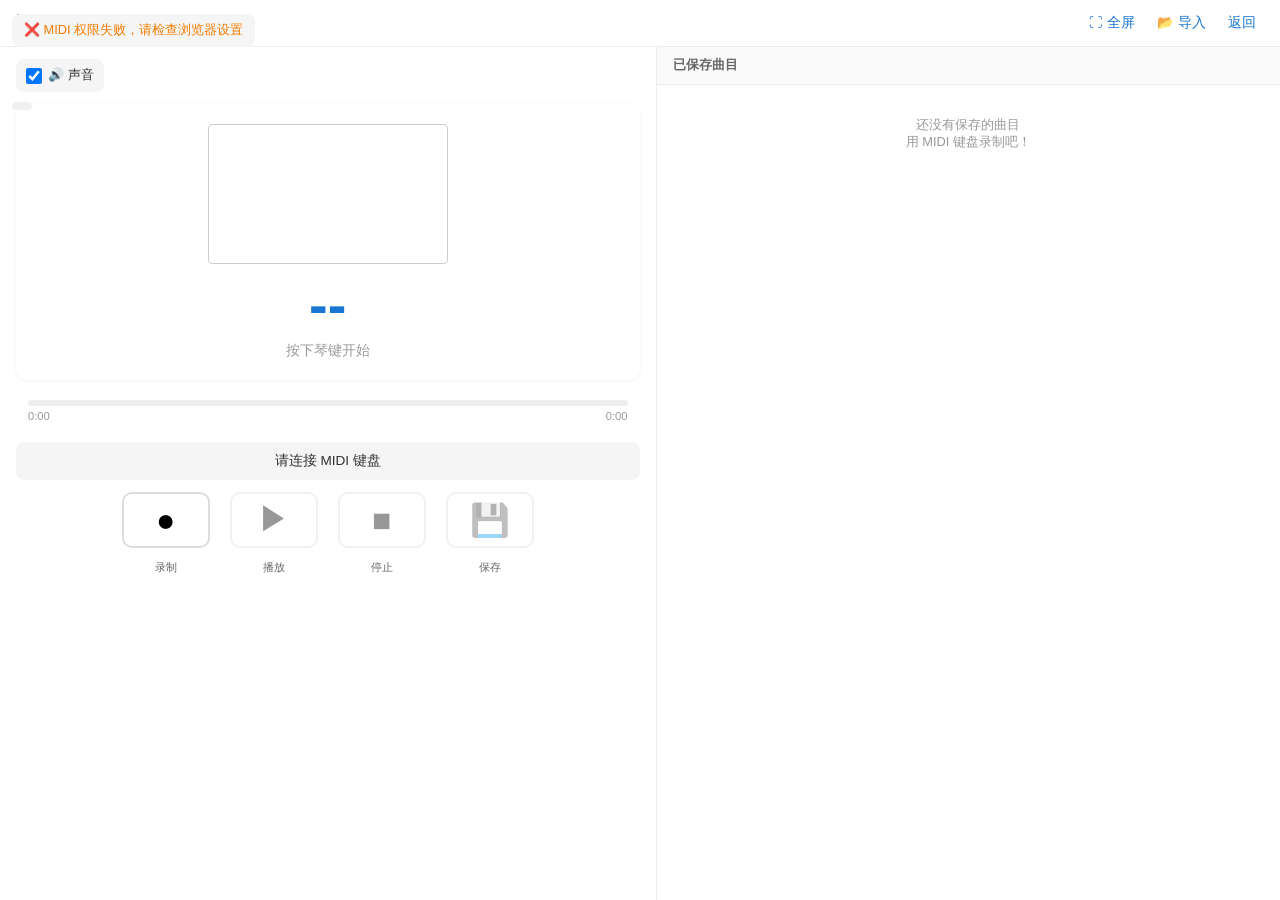
==== commit c2a37ac6: "增加两个testcert ，还有全屏功能。 这样安卓手机也好用。" ====
--- a/recoder/index.html
+++ b/recoder/index.html
@@ -3,7 +3,7 @@
 
 <head>
   <meta charset="UTF-8">
-  <meta name="viewport" content="width=device-width, initial-scale=1.0, maximum-scale=1.0, user-scalable=no">
+<meta name="viewport" content="width=device-width, initial-scale=1.0, minimum-scale=1.0">
   <title>钢琴录制器</title>
   <link rel="stylesheet" href="css/style.css">
   <style>
@@ -432,11 +432,15 @@
       .song-list {
         height: 100%;
       }
-    }
-
-      .song-list-header {
-        position: sticky;
-        top: 0;
+
+      #FullscreenBtn {
+        display: flex;
+        align-items: center;
+        gap: 4px;
+      }
+
+      #FullscreenBtn.active {
+        background: #e3f2fd;
       }
     }
   </style>
@@ -448,6 +452,7 @@
     <div class="page-header">
       <h1>🎹 钢琴录制器</h1>
       <div class="header-actions">
+        <button id="FullscreenBtn">⛶ 全屏</button>
         <button id="importMidiBtn">📂 导入</button>
         <input type="file" id="importMidiInput" accept=".mid,.midi">
         <a href="index.html">返回</a>
@@ -1020,6 +1025,36 @@
       return bytes;
     }
 
+    // 全屏功能
+    const fullscreenBtn = document.getElementById('FullscreenBtn');
+    if (fullscreenBtn) {
+      fullscreenBtn.addEventListener('click', () => {
+        if (!document.fullscreenElement) {
+          document.documentElement.requestFullscreen().then(() => {
+            fullscreenBtn.classList.add('active');
+            fullscreenBtn.textContent = '⛶ 退出';
+          }).catch(err => {
+            console.log('全屏失败:', err);
+          });
+        } else {
+          document.exitFullscreen().then(() => {
+            fullscreenBtn.classList.remove('active');
+            fullscreenBtn.textContent = '⛶ 全屏';
+          });
+        }
+      });
+
+      document.addEventListener('fullscreenchange', () => {
+        if (document.fullscreenElement) {
+          fullscreenBtn.classList.add('active');
+          fullscreenBtn.textContent = '⛶ 退出';
+        } else {
+          fullscreenBtn.classList.remove('active');
+          fullscreenBtn.textContent = '⛶ 全屏';
+        }
+      });
+    }
+
     // 初始化
     renderSongList();
     initMIDI();
--- a/recoder/css/style.css
+++ b/recoder/css/style.css
@@ -597,7 +597,6 @@
   border-radius: 0 0 4px 4px;
   cursor: pointer;
   position: relative;
-  touch-action: none;
   transition: background 0.1s ease;
 }
 
@@ -647,7 +646,6 @@
   cursor: pointer;
   z-index: 2;
   box-shadow: 0 4px 6px rgba(0, 0, 0, 0.4);
-  touch-action: none;
   transition: background 0.1s ease;
 }
 
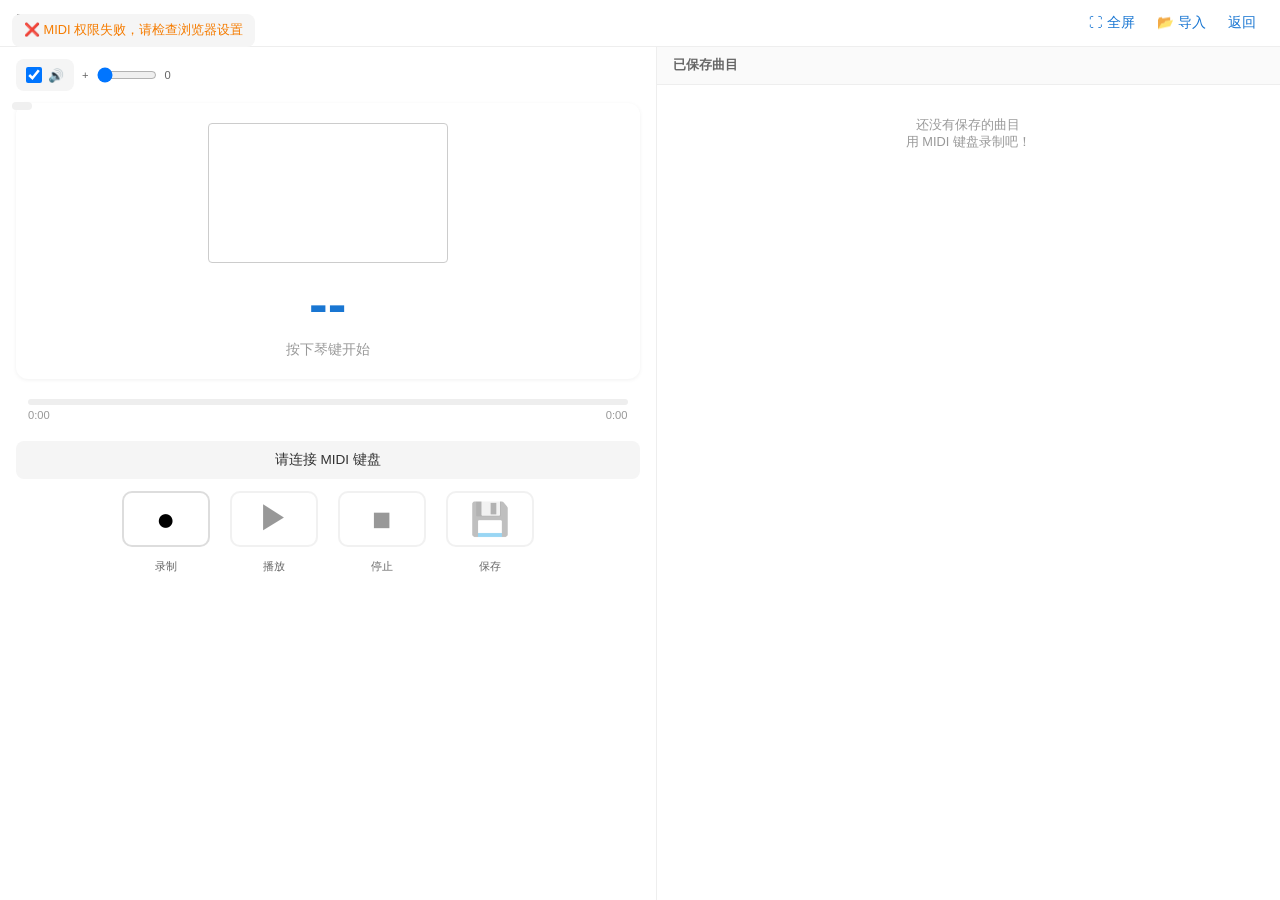
==== commit 5a30a519: "力度增幅" ====
--- a/recoder/index.html
+++ b/recoder/index.html
@@ -462,12 +462,15 @@
     <div class="recorder-main">
       <!-- 控制面板 -->
       <div class="control-panel">
-        <div class="control-row">
-          <div class="midi-status-bar" id="midiStatus">🎹 等待 MIDI 设备...</div>
+        <div class="control-row" style="gap:8px;align-items:center;flex-wrap:wrap;">
+          <div class="midi-status-bar" id="midiStatus" style="flex:1;min-width:120px;">🎹 等待 MIDI 设备...</div>
           <label class="sound-toggle">
             <input type="checkbox" id="soundToggle" checked>
-            <span>🔊 声音</span>
+            <span>🔇</span>
           </label>
+          <span style="font-size:0.7rem;color:#666;white-space:nowrap;">+</span>
+          <input type="range" id="volumeBoost" min="0" max="50" value="0" style="width:60px;">
+          <span id="volumeBoostVal" style="font-size:0.7rem;color:#666;min-width:24px;">0</span>
         </div>
 
         <div class="note-display">
@@ -537,6 +540,8 @@
     const progressStart = document.getElementById('progressStart');
     const progressEnd = document.getElementById('progressEnd');
     const soundToggle = document.getElementById('soundToggle');
+    const volumeBoost = document.getElementById('volumeBoost');
+    const volumeBoostVal = document.getElementById('volumeBoostVal');
 
     let isRecording = false;
     let isPlaying = false;
@@ -554,7 +559,13 @@
     const initialSound = savedSound === null ? true : savedSound === 'true';
     soundEnabled = initialSound;
     soundToggle.checked = soundEnabled;
-    soundToggle.parentElement.querySelector('span').textContent = soundEnabled ? '🔊 声音' : '🔇 静音';
+    soundToggle.parentElement.querySelector('span').textContent = soundEnabled ? '🔊' : '🔇';
+
+    // 力度增幅 - 从 localStorage 读取或默认 0
+    const savedBoost = parseInt(localStorage.getItem('piano_velocity_boost') || '0');
+    velocityBoost = savedBoost;
+    volumeBoost.value = savedBoost;
+    volumeBoostVal.textContent = savedBoost;
 
     // 点击任意按钮时初始化音频
     function initAudioOnFirstClick() {
@@ -566,7 +577,15 @@
     soundToggle.addEventListener('change', () => {
       soundEnabled = soundToggle.checked;
       localStorage.setItem('piano_sound_enabled', soundEnabled);
-      soundToggle.parentElement.querySelector('span').textContent = soundEnabled ? '🔊 声音' : '🔇 静音';
+      soundToggle.parentElement.querySelector('span').textContent = soundEnabled ? '🔊' : '🔇';
+    });
+
+    // 力度增幅滑块
+    volumeBoost.addEventListener('input', () => {
+      const val = parseInt(volumeBoost.value);
+      velocityBoost = val;
+      volumeBoostVal.textContent = val;
+      localStorage.setItem('piano_velocity_boost', val);
     });
 
     // 格式化时间
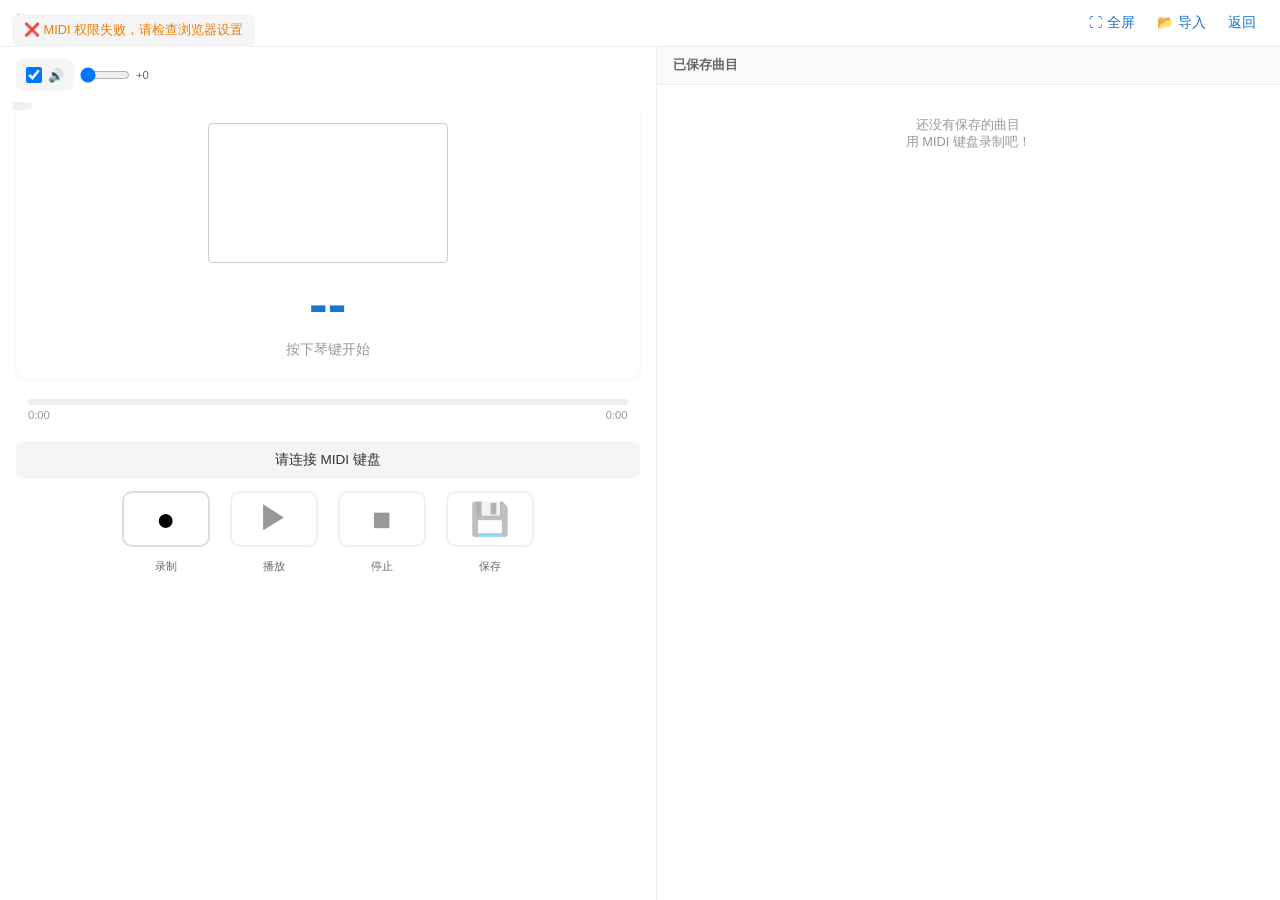
==== commit 1490ce1b: "音符显示增强了可以的" ====
--- a/recoder/index.html
+++ b/recoder/index.html
@@ -462,15 +462,14 @@
     <div class="recorder-main">
       <!-- 控制面板 -->
       <div class="control-panel">
-        <div class="control-row" style="gap:8px;align-items:center;flex-wrap:wrap;">
-          <div class="midi-status-bar" id="midiStatus" style="flex:1;min-width:120px;">🎹 等待 MIDI 设备...</div>
+        <div class="control-row" style="gap:6px;align-items:center;flex-wrap:wrap;">
+          <div class="midi-status-bar" id="midiStatus" style="flex:1;min-width:100px;">🎹 等待 MIDI...</div>
           <label class="sound-toggle">
             <input type="checkbox" id="soundToggle" checked>
-            <span>🔇</span>
+            <span>🔊</span>
           </label>
-          <span style="font-size:0.7rem;color:#666;white-space:nowrap;">+</span>
-          <input type="range" id="volumeBoost" min="0" max="50" value="0" style="width:60px;">
-          <span id="volumeBoostVal" style="font-size:0.7rem;color:#666;min-width:24px;">0</span>
+          <input type="range" id="volumeBoost" min="0" max="50" value="0" style="width:50px;">
+          <span id="volumeBoostVal" style="font-size:0.7rem;color:#666;min-width:20px;">+0</span>
         </div>
 
         <div class="note-display">
@@ -553,8 +552,9 @@
     let currentPlayingIndex = -1;
     let midiConnected = false;
     let currentSongEvents = null;
-
-    // 声音开关 - 从 localStorage 读取或默认开启
+    let activeNotes = []; // 追踪当前按下的音符
+
+    // 获取音符显示名 - 从 localStorage 读取或默认开启
     const savedSound = localStorage.getItem('piano_sound_enabled');
     const initialSound = savedSound === null ? true : savedSound === 'true';
     soundEnabled = initialSound;
@@ -565,7 +565,7 @@
     const savedBoost = parseInt(localStorage.getItem('piano_velocity_boost') || '0');
     velocityBoost = savedBoost;
     volumeBoost.value = savedBoost;
-    volumeBoostVal.textContent = savedBoost;
+    volumeBoostVal.textContent = '+' + savedBoost;
 
     // 点击任意按钮时初始化音频
     function initAudioOnFirstClick() {
@@ -579,12 +579,10 @@
       localStorage.setItem('piano_sound_enabled', soundEnabled);
       soundToggle.parentElement.querySelector('span').textContent = soundEnabled ? '🔊' : '🔇';
     });
-
-    // 力度增幅滑块
     volumeBoost.addEventListener('input', () => {
       const val = parseInt(volumeBoost.value);
       velocityBoost = val;
-      volumeBoostVal.textContent = val;
+      volumeBoostVal.textContent = '+' + val;
       localStorage.setItem('piano_velocity_boost', val);
     });
 
@@ -636,42 +634,15 @@
       return baseName + octave;
     }
 
-    // 显示音符 - 使用 requestAnimationFrame 异步渲染
-    // 从 staff.js 获取 canvas，因为 staff.js 移除了全局变量
-    function renderNote(params) {
-      const { type, info, m, v } = params;
-      const staffCanvas = document.getElementById('staffCanvas');
-      if (type === 'on') {
-        currentNoteEl.textContent = formatNoteName(m);
-        currentNoteEl.classList.remove('off');
-        currentOctaveEl.textContent = `MIDI: ${m}`;
-        velDisplayEl.textContent = `力度: ${v}`;
-
-        // 绘制五线谱 - 只显示当前按下的音符
-        if (info && staffCanvas) {
-          // 随机决定显示升号还是降号
-          const noteData = { ...info, useFlat: Math.random() > 0.5 };
-          const mode = m >= 60 ? 'rh' : 'lh';
-          drawGameStaff(mode, mode === 'rh' ? noteData : null, mode === 'lh' ? noteData : null, false, '', null, [], staffCanvas);
-        }
-      } else {
-        currentNoteEl.textContent = formatNoteName(m);
-        currentNoteEl.classList.add('off');
-        currentOctaveEl.textContent = `MIDI: ${m}`;
-        velDisplayEl.textContent = '';
-      }
-    }
-
-    function displayNote(type, m, v) {
-      const info = NOTES_DATA.find(n => n.m === m);
-      requestAnimationFrame(() => renderNote({ type, info, m, v }));
-    }
-
     // NOTE ON
     function handleKeyOn(m, velocity = 100) {
+      // 添加到活动音符列表
+      if (!activeNotes.includes(m)) {
+        activeNotes.push(m);
+      }
       if (soundEnabled) playNoteSound(m, velocity);
       sendMIDINoteOn && sendMIDINoteOn(m, velocity);
-      displayNote('on', m, velocity);
+      refreshDisplay();
       if (isRecording) {
         const t = Date.now() - recordStartTime;
         recordedEvents.push({ type: 'on', m, v: velocity, t });
@@ -682,13 +653,73 @@
 
     // NOTE OFF
     function handleKeyOff(m, velocity = 0) {
+      // 从活动音符列表移除
+      const idx = activeNotes.indexOf(m);
+      if (idx > -1) {
+        activeNotes.splice(idx, 1);
+      }
       sendMIDINoteOff && sendMIDINoteOff(m, velocity);
-      displayNote('off', m, velocity);
+      refreshDisplay();
       if (isRecording) {
         const t = Date.now() - recordStartTime;
         recordedEvents.push({ type: 'off', m, v: velocity, t });
         recordStatus.textContent = `🔴 录制中... ${recordedEvents.length} 事件`;
         updateProgress(recordedEvents.length, recordedEvents.length, recordedEvents);
+      }
+    }
+
+    // 刷新显示当前按下的所有音符
+    function refreshDisplay() {
+      const staffCanvas = document.getElementById('staffCanvas');
+
+      if (activeNotes.length === 0) {
+        currentNoteEl.textContent = '--';
+        currentOctaveEl.textContent = '按下琴键开始';
+        velDisplayEl.textContent = '';
+        // 清空五线谱
+        if (staffCanvas) {
+          const ctx = staffCanvas.getContext('2d');
+          ctx.clearRect(0, 0, staffCanvas.width, staffCanvas.height);
+        }
+        return;
+      }
+
+      // 按MIDI序号排序后显示
+      activeNotes.sort((a, b) => a - b);
+      const names = activeNotes.map(m => formatNoteName(m)).join('+');
+      currentNoteEl.textContent = names;
+      currentOctaveEl.textContent = `MIDI: ${activeNotes.join(',')}`;
+      velDisplayEl.textContent = '';
+
+      // 绘制五线谱 - 只显示按下的音符
+      if (staffCanvas && typeof drawGameStaff === 'function') {
+        const rightNotes = [];
+        const leftNotes = [];
+
+        activeNotes.forEach(m => {
+          const info = NOTES_DATA.find(n => n.m === m);
+          if (info) {
+            const noteData = { ...info, useFlat: Math.random() > 0.5 };
+            if (m >= 60) {
+              rightNotes.push(noteData);
+            } else {
+              leftNotes.push(noteData);
+            }
+          }
+        });
+
+        // 只显示一个音符（优先显示右手第一个或左手第一个）
+        const mode = rightNotes.length > 0 ? 'rh' : (leftNotes.length > 0 ? 'lh' : 'rh');
+        const rightNote = rightNotes.length > 0 ? rightNotes[0] : null;
+        const leftNote = leftNotes.length > 0 ? leftNotes[0] : null;
+
+        if (activeNotes.length >= 2) {
+          // 多音符时显示双行谱表
+          drawGameStaff('both', rightNote, leftNote, false, '', null, [], staffCanvas);
+        } else {
+          // 单音符
+          drawGameStaff(mode, rightNote || leftNote, null, false, '', null, [], staffCanvas);
+        }
       }
     }
 
@@ -750,6 +781,7 @@
     function playRecording() {
       if (recordedEvents.length === 0) return;
       if (isPlaying) { stopPlayback(); return; }
+      activeNotes = []; // 清空音符列表
       isPlaying = true;
       isRecording = false;
       playbackIndex = 0;
@@ -770,12 +802,9 @@
       }
       const ev = currentSongEvents[playbackIndex];
       if (ev.type === 'on') {
-        if (soundEnabled) playNoteSound(ev.m, ev.v);
-        sendMIDINoteOn && sendMIDINoteOn(ev.m, ev.v);
-        displayNote('on', ev.m, ev.v);
+        handleKeyOn(ev.m, ev.v);
       } else {
-        sendMIDINoteOff && sendMIDINoteOff(ev.m, ev.v);
-        displayNote('off', ev.m, ev.v);
+        handleKeyOff(ev.m, 0);
       }
       updateProgress(playbackIndex, currentSongEvents.length, currentSongEvents);
       playbackIndex++;
@@ -800,9 +829,9 @@
 
     function clearDisplay() {
       currentNoteEl.textContent = '--';
-      currentNoteEl.classList.remove('off');
       currentOctaveEl.textContent = '按下琴键开始';
       velDisplayEl.textContent = '';
+      activeNotes = [];
     }
 
     function saveRecording() {
@@ -823,6 +852,7 @@
       currentPlayingIndex = index;
       currentSongEvents = song.events;
       renderSongList();
+      activeNotes = []; // 清空音符列表
       isPlaying = true;
       isRecording = false;
       playbackIndex = 0;
